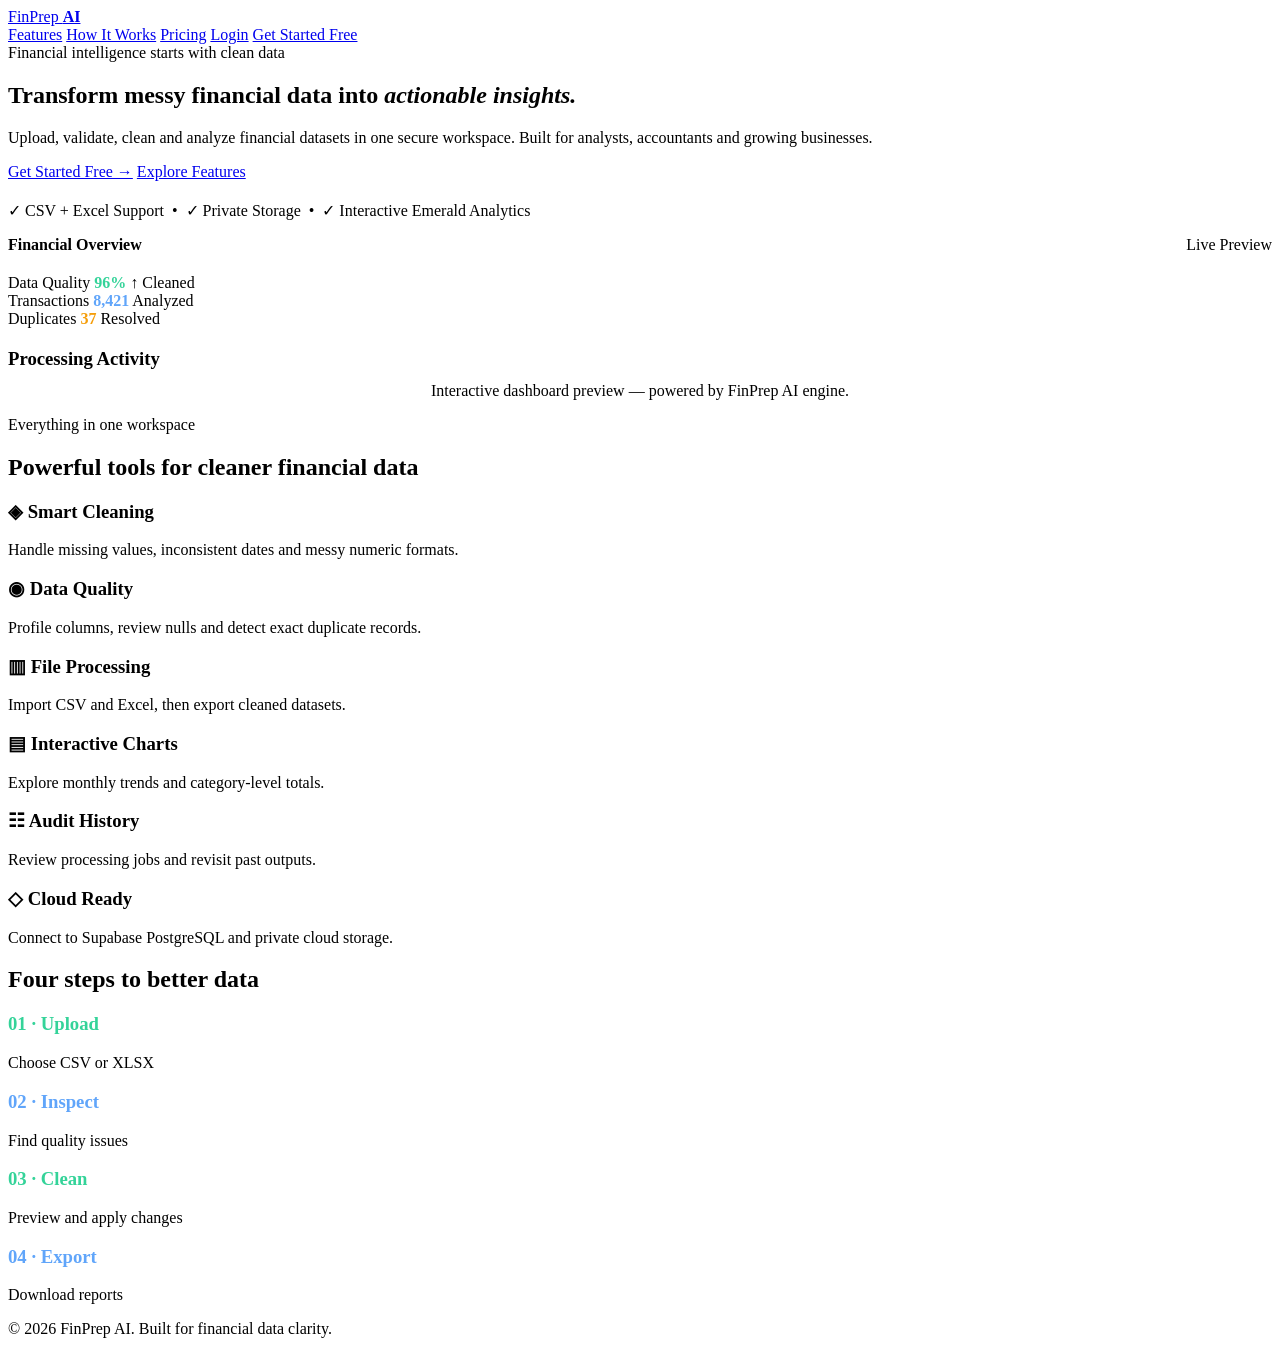
==== frontend/index.html @ 898faa34 "Add FinPrep AI financial data preprocessing app" ====
<!DOCTYPE html>
<html lang="en">
<head>
  <meta charset="UTF-8">
  <meta name="viewport" content="width=device-width, initial-scale=1">
  <title>FinPrep AI — Financial Data, Simplified</title>
  <link rel="icon" type="image/x-icon" href="/favicon.ico">
  <link rel="stylesheet" href="/assets/css/style.css?v=3">
</head>
<body>
  <nav class="landingnav">
    <a class="brand" href="/">FinPrep <b class="brand-ai">AI</b></a>
    <div class="navlinks">
      <a href="#features">Features</a>
      <a href="#workflow">How It Works</a>
      <a href="/pricing.html">Pricing</a>
      <a href="/login.html">Login</a>
      <a class="btn" href="/register.html">Get Started Free</a>
    </div>
  </nav>

  <main>
    <section class="hero">
      <div>
        <div class="eyebrow">Financial intelligence starts with clean data</div>
        <h1>Transform messy financial data into <em>actionable insights.</em></h1>
        <p class="lead">Upload, validate, clean and analyze financial datasets in one secure workspace. Built for analysts, accountants and growing businesses.</p>
        <div class="actions">
          <a class="btn" href="/register.html">Get Started Free →</a>
          <a class="btn ghost" href="#features">Explore Features</a>
        </div>
        <p class="muted small" style="margin-top:20px">✓ CSV + Excel Support &nbsp;•&nbsp; ✓ Private Storage &nbsp;•&nbsp; ✓ Interactive Emerald Analytics</p>
      </div>

      <div class="glass">
        <div style="display:flex;justify-content:space-between;align-items:center">
          <b>Financial Overview</b>
          <span class="pill">Live Preview</span>
        </div>
        <div class="statgrid" style="margin-top:20px">
          <div class="stat">
            <span class="muted">Data Quality</span>
            <strong style="color:#34d399">96%</strong>
            <span class="accent">↑ Cleaned</span>
          </div>
          <div class="stat">
            <span class="muted">Transactions</span>
            <strong style="color:#60a5fa">8,421</strong>
            <span class="muted">Analyzed</span>
          </div>
          <div class="stat">
            <span class="muted">Duplicates</span>
            <strong style="color:#f59e0b">37</strong>
            <span class="accent">Resolved</span>
          </div>
        </div>

        <h3 style="margin:20px 0 10px">Processing Activity</h3>
        <div class="bars">
          <span style="height:35%"></span>
          <span style="height:55%"></span>
          <span style="height:42%"></span>
          <span style="height:75%"></span>
          <span style="height:62%"></span>
          <span style="height:95%"></span>
          <span style="height:80%"></span>
          <span style="height:100%"></span>
        </div>
        <p class="muted small" style="text-align:center;margin-top:12px">Interactive dashboard preview — powered by FinPrep AI engine.</p>
      </div>
    </section>

    <section id="features" class="section">
      <div class="eyebrow">Everything in one workspace</div>
      <h2>Powerful tools for cleaner financial data</h2>
      <div class="features">
        <div class="card">
          <h3>◈ Smart Cleaning</h3>
          <p>Handle missing values, inconsistent dates and messy numeric formats.</p>
        </div>
        <div class="card">
          <h3>◉ Data Quality</h3>
          <p>Profile columns, review nulls and detect exact duplicate records.</p>
        </div>
        <div class="card">
          <h3>▥ File Processing</h3>
          <p>Import CSV and Excel, then export cleaned datasets.</p>
        </div>
        <div class="card">
          <h3>▤ Interactive Charts</h3>
          <p>Explore monthly trends and category-level totals.</p>
        </div>
        <div class="card">
          <h3>☷ Audit History</h3>
          <p>Review processing jobs and revisit past outputs.</p>
        </div>
        <div class="card">
          <h3>◇ Cloud Ready</h3>
          <p>Connect to Supabase PostgreSQL and private cloud storage.</p>
        </div>
      </div>
    </section>

    <section id="workflow" class="section">
      <h2>Four steps to better data</h2>
      <div class="features" style="grid-template-columns:repeat(auto-fit,minmax(190px,1fr))">
        <div class="card">
          <h3 style="color:#34d399">01 · Upload</h3>
          <p>Choose CSV or XLSX</p>
        </div>
        <div class="card">
          <h3 style="color:#60a5fa">02 · Inspect</h3>
          <p>Find quality issues</p>
        </div>
        <div class="card">
          <h3 style="color:#34d399">03 · Clean</h3>
          <p>Preview and apply changes</p>
        </div>
        <div class="card">
          <h3 style="color:#60a5fa">04 · Export</h3>
          <p>Download reports</p>
        </div>
      </div>
    </section>
  </main>

  <footer class="foot">
    © 2026 FinPrep AI. Built for financial data clarity.
  </footer>
</body>
</html>
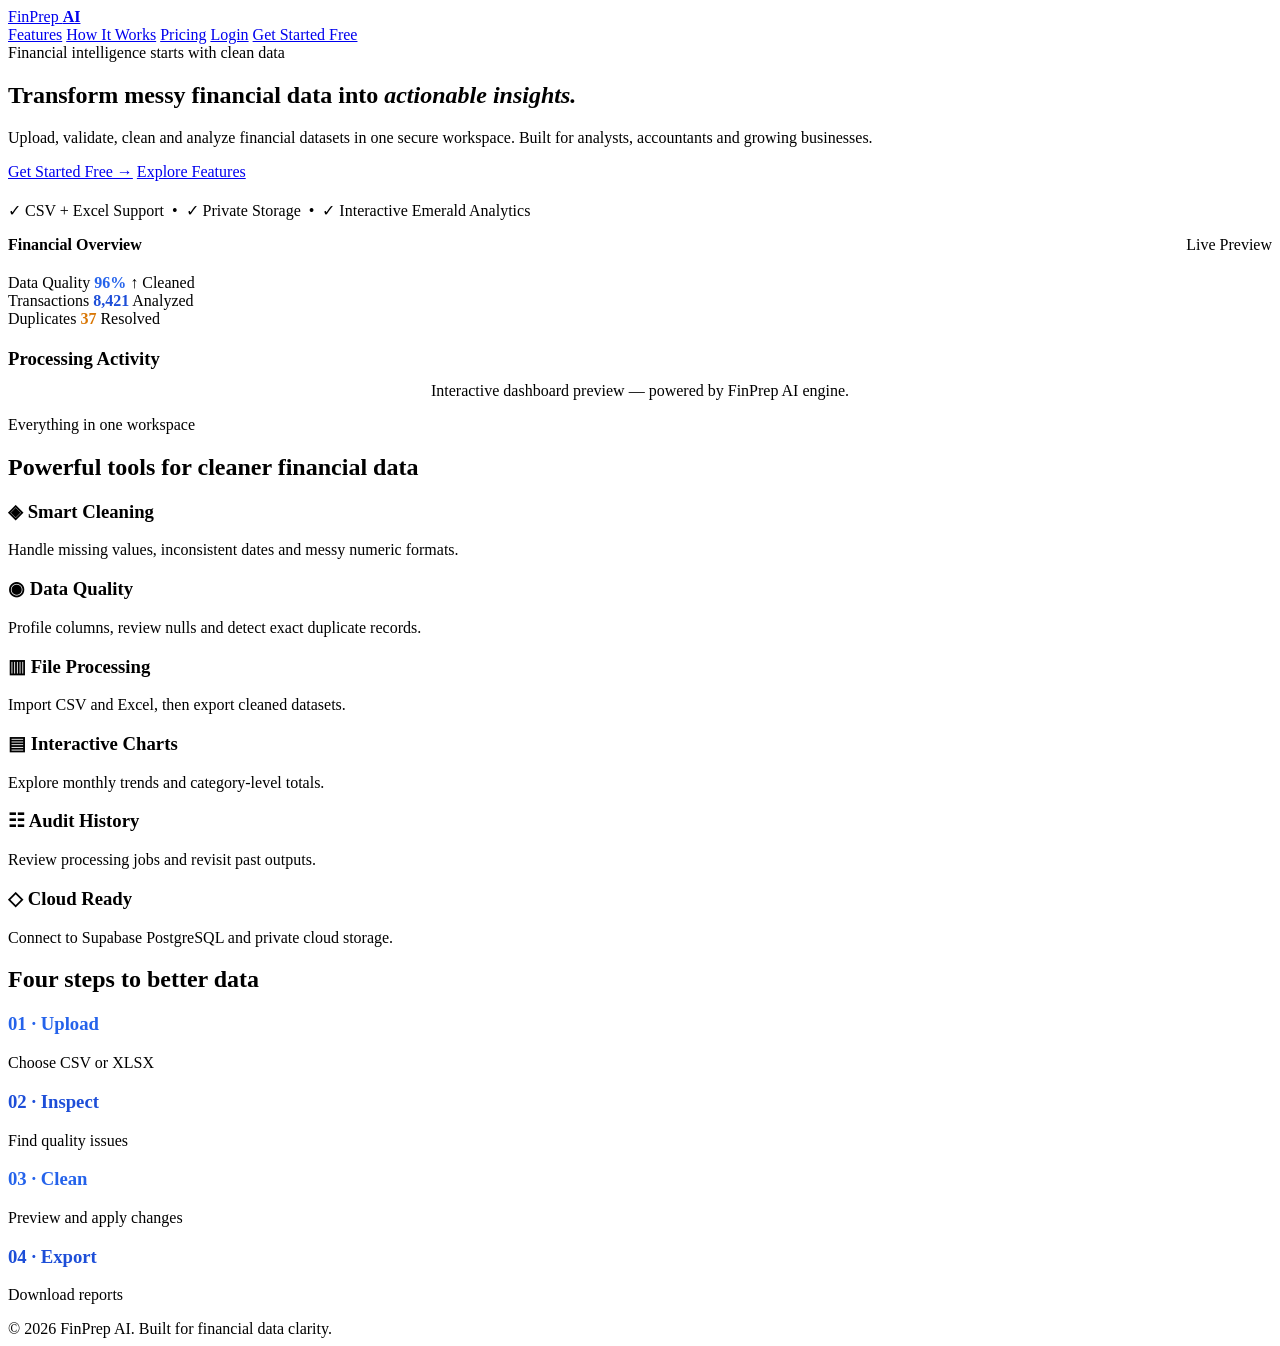
==== commit 62959dba: "Update Navy and Ice Blue colour palette" ====
--- a/frontend/index.html
+++ b/frontend/index.html
@@ -40,17 +40,17 @@
         <div class="statgrid" style="margin-top:20px">
           <div class="stat">
             <span class="muted">Data Quality</span>
-            <strong style="color:#34d399">96%</strong>
+            <strong style="color:#2563EB">96%</strong>
             <span class="accent">↑ Cleaned</span>
           </div>
           <div class="stat">
             <span class="muted">Transactions</span>
-            <strong style="color:#60a5fa">8,421</strong>
+            <strong style="color:#1D4ED8">8,421</strong>
             <span class="muted">Analyzed</span>
           </div>
           <div class="stat">
             <span class="muted">Duplicates</span>
-            <strong style="color:#f59e0b">37</strong>
+            <strong style="color:#D97706">37</strong>
             <span class="accent">Resolved</span>
           </div>
         </div>
@@ -105,19 +105,19 @@
       <h2>Four steps to better data</h2>
       <div class="features" style="grid-template-columns:repeat(auto-fit,minmax(190px,1fr))">
         <div class="card">
-          <h3 style="color:#34d399">01 · Upload</h3>
+          <h3 style="color:#2563EB">01 · Upload</h3>
           <p>Choose CSV or XLSX</p>
         </div>
         <div class="card">
-          <h3 style="color:#60a5fa">02 · Inspect</h3>
+          <h3 style="color:#1D4ED8">02 · Inspect</h3>
           <p>Find quality issues</p>
         </div>
         <div class="card">
-          <h3 style="color:#34d399">03 · Clean</h3>
+          <h3 style="color:#2563EB">03 · Clean</h3>
           <p>Preview and apply changes</p>
         </div>
         <div class="card">
-          <h3 style="color:#60a5fa">04 · Export</h3>
+          <h3 style="color:#1D4ED8">04 · Export</h3>
           <p>Download reports</p>
         </div>
       </div>
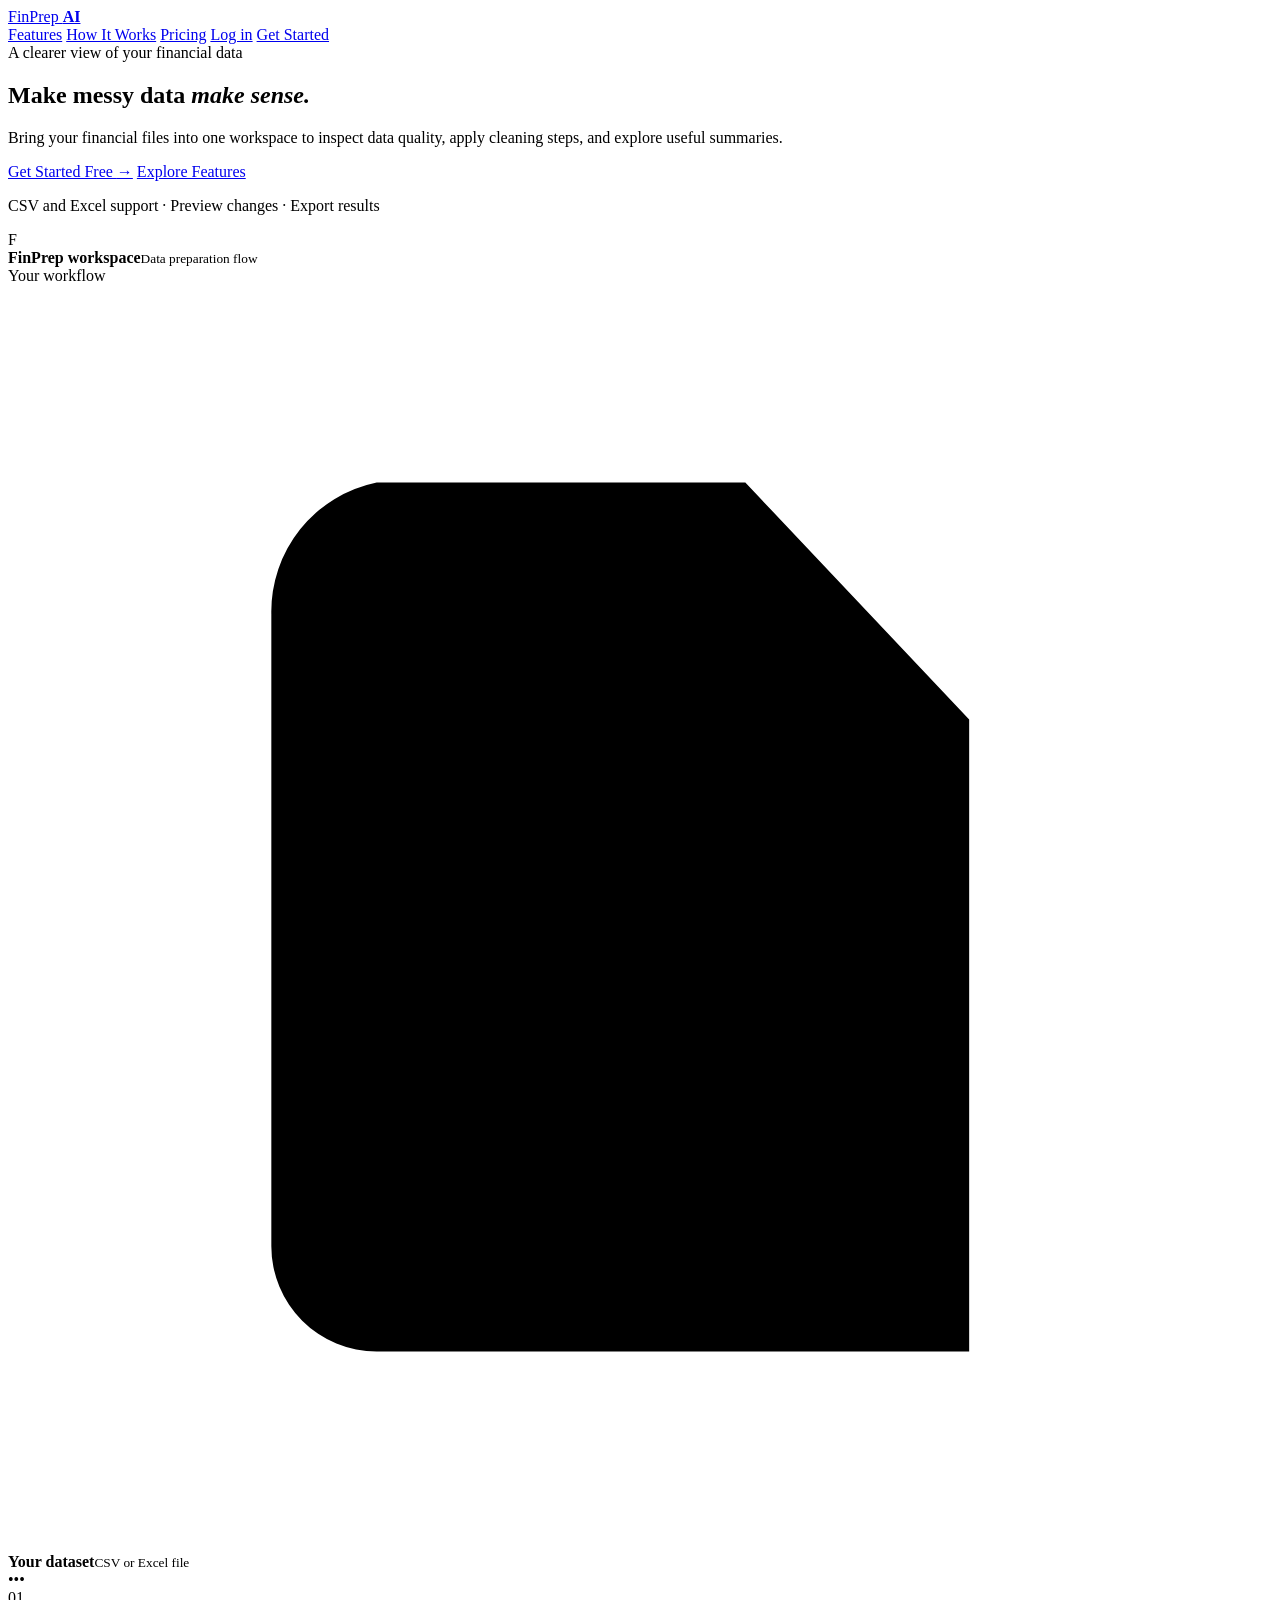
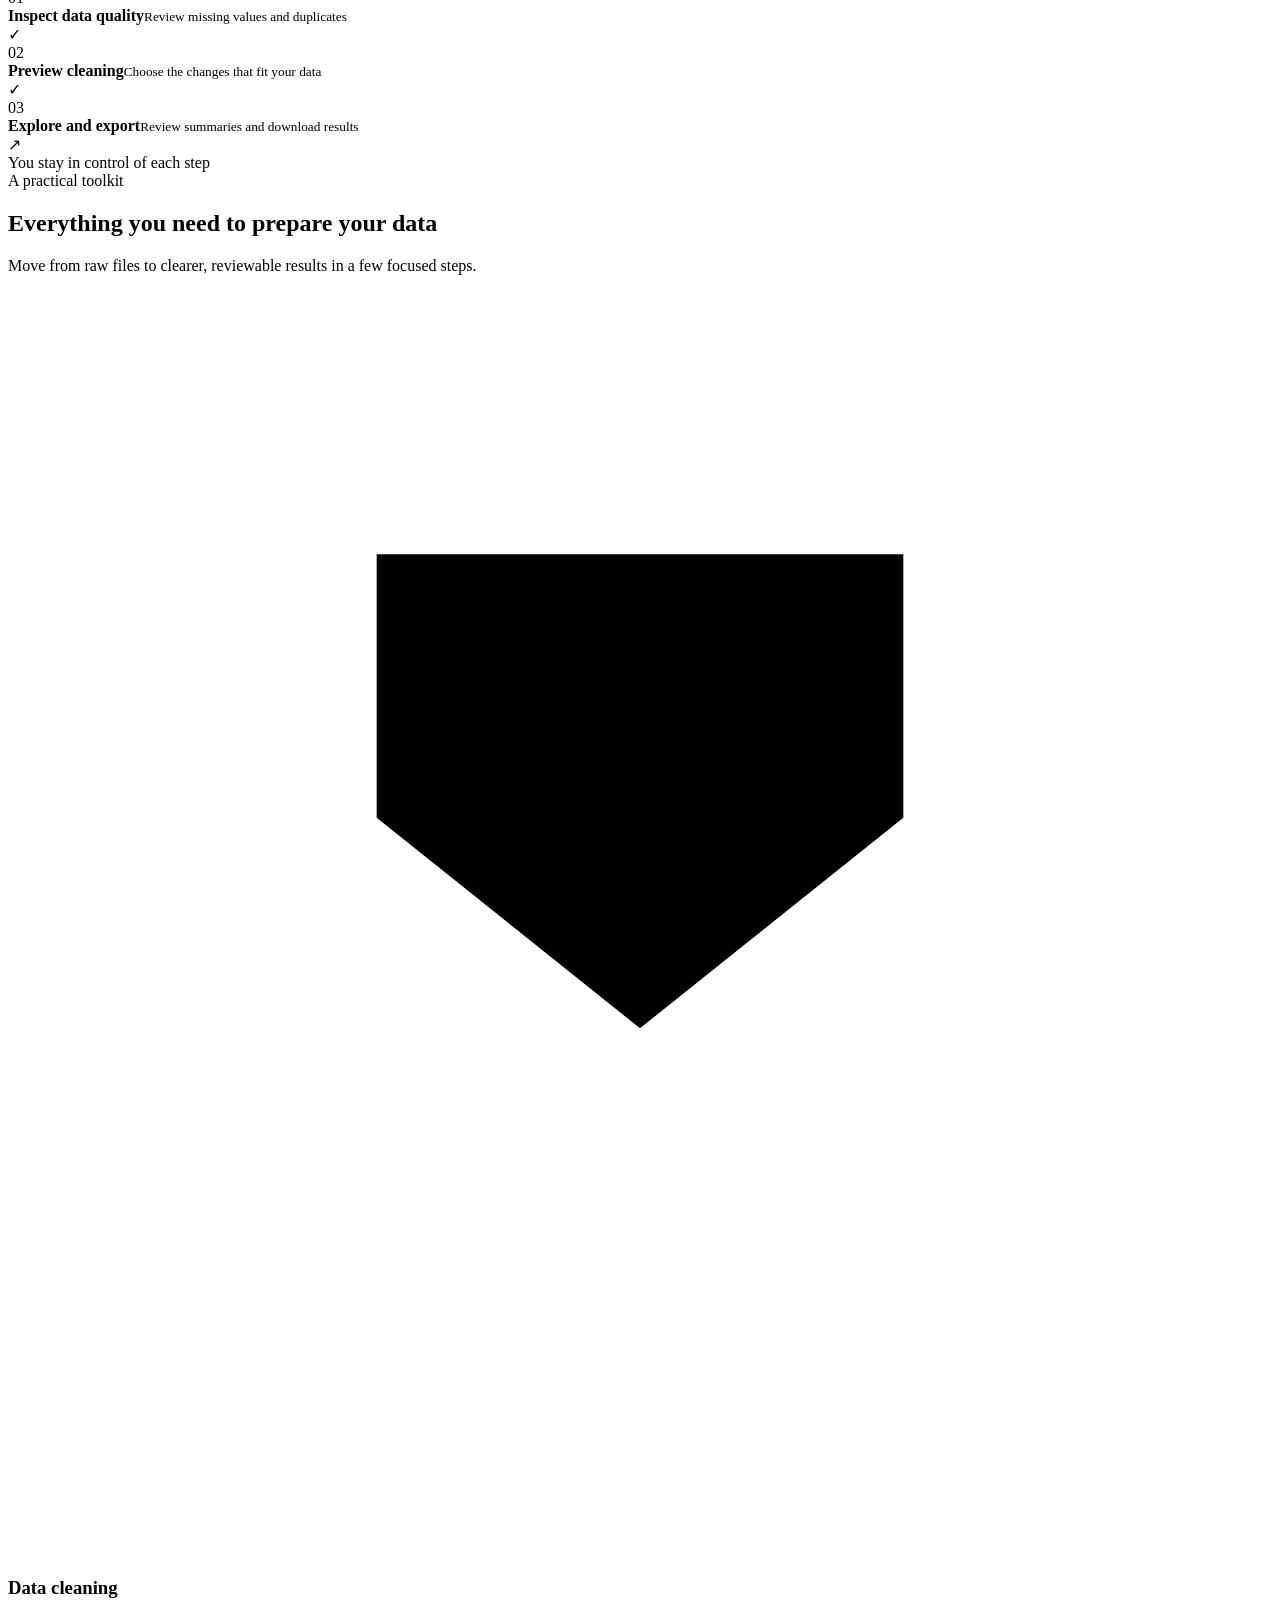
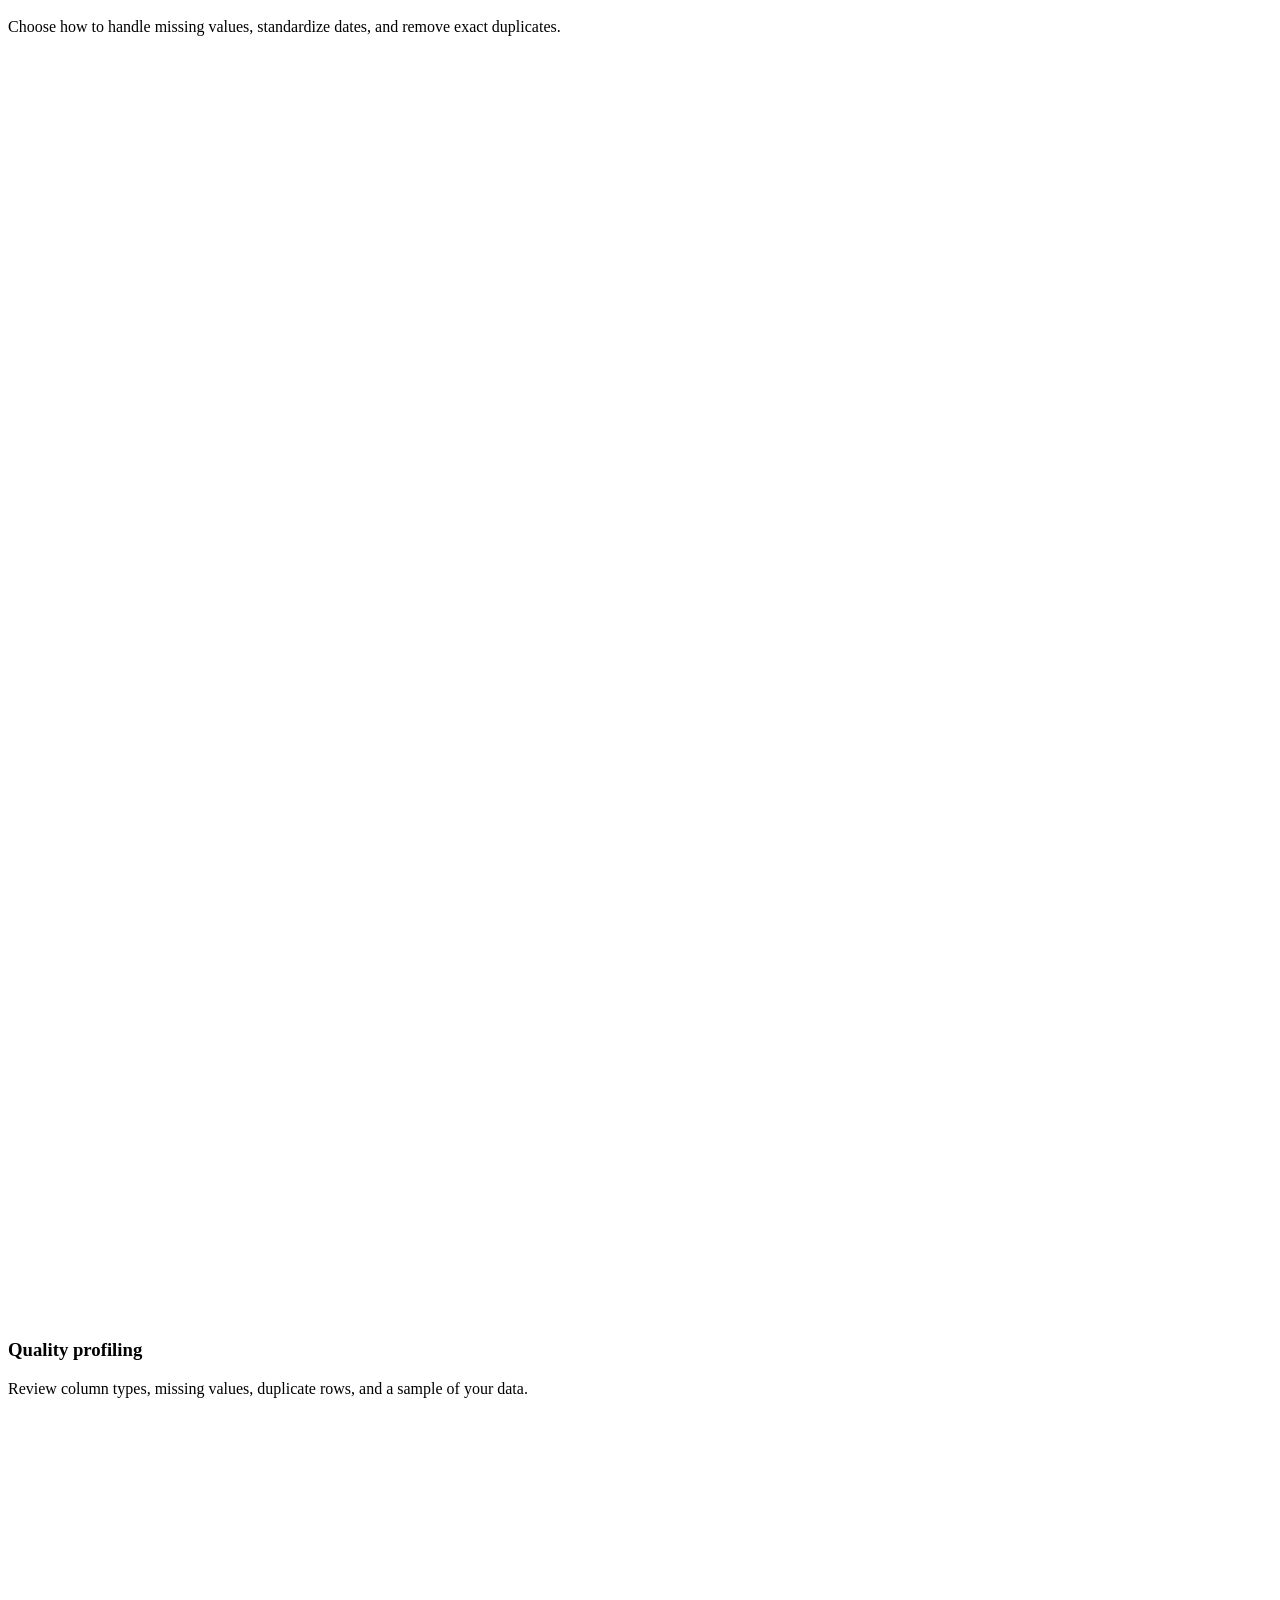
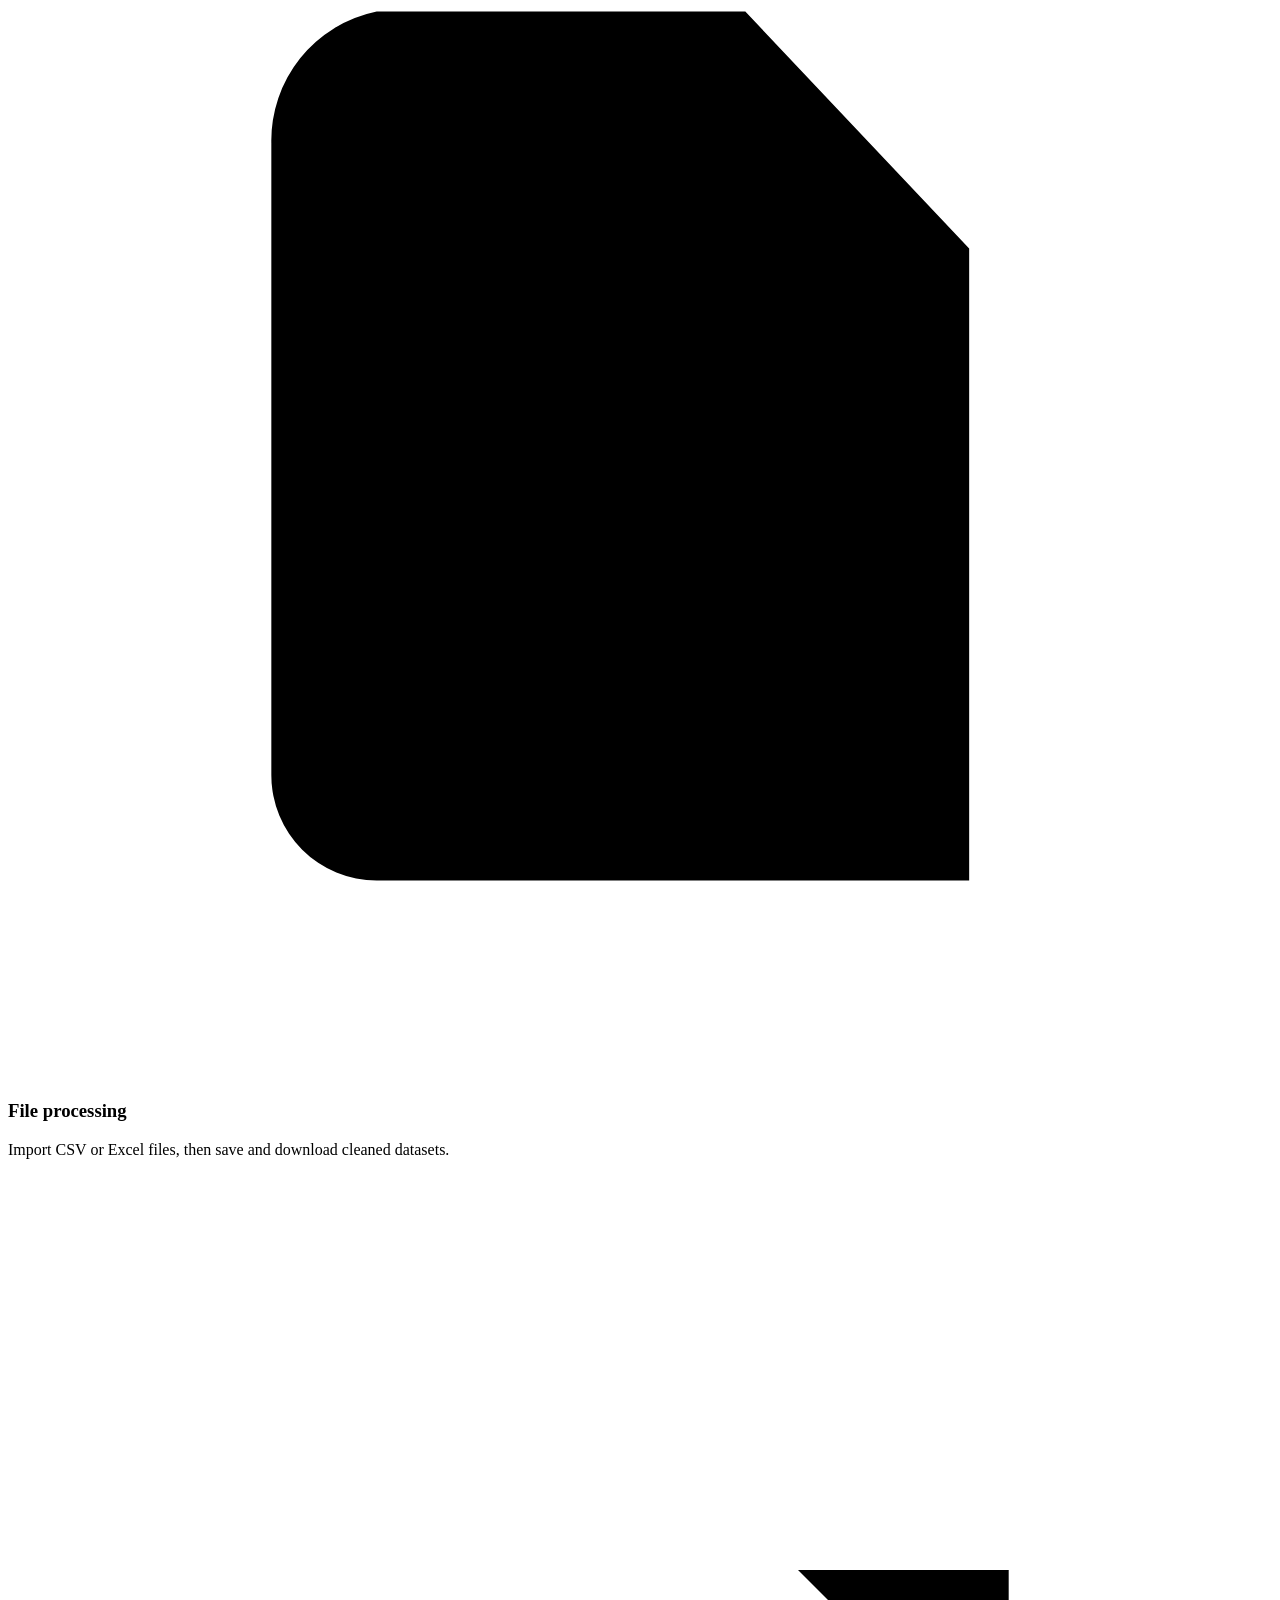
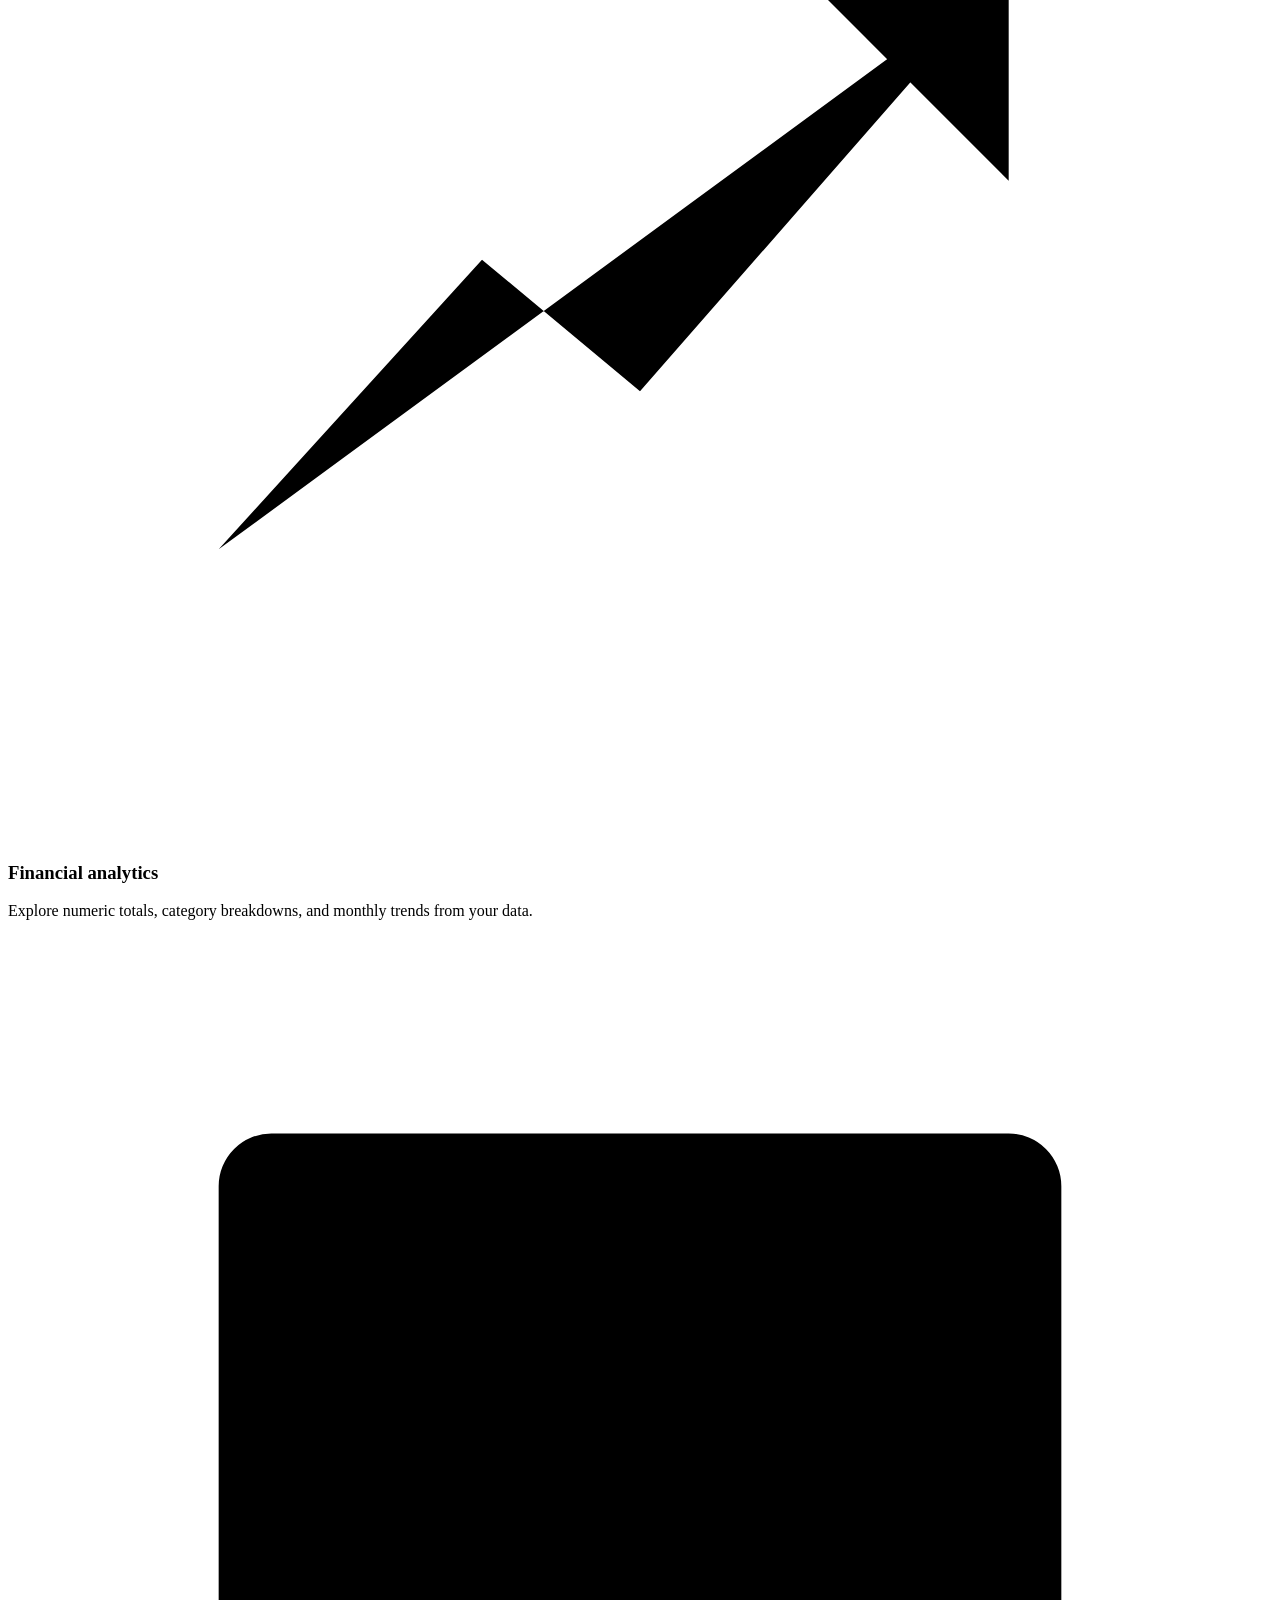
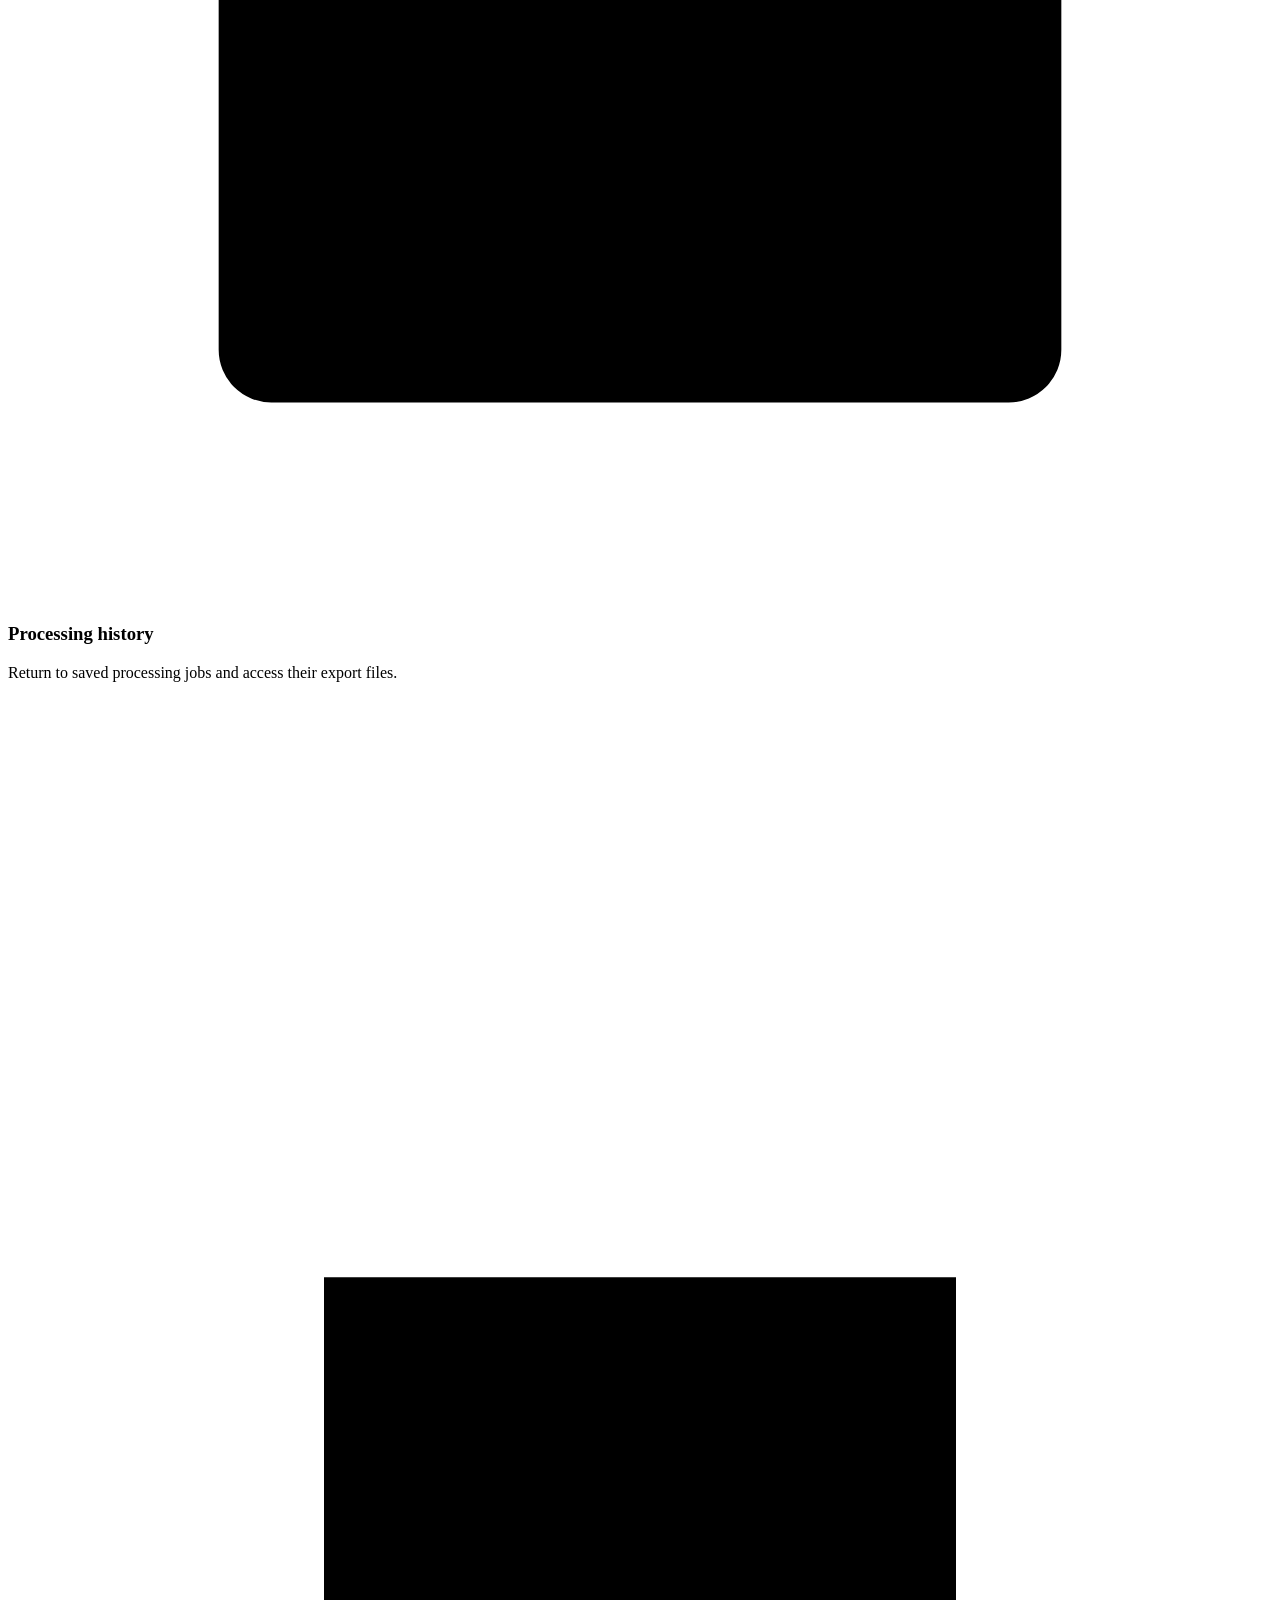
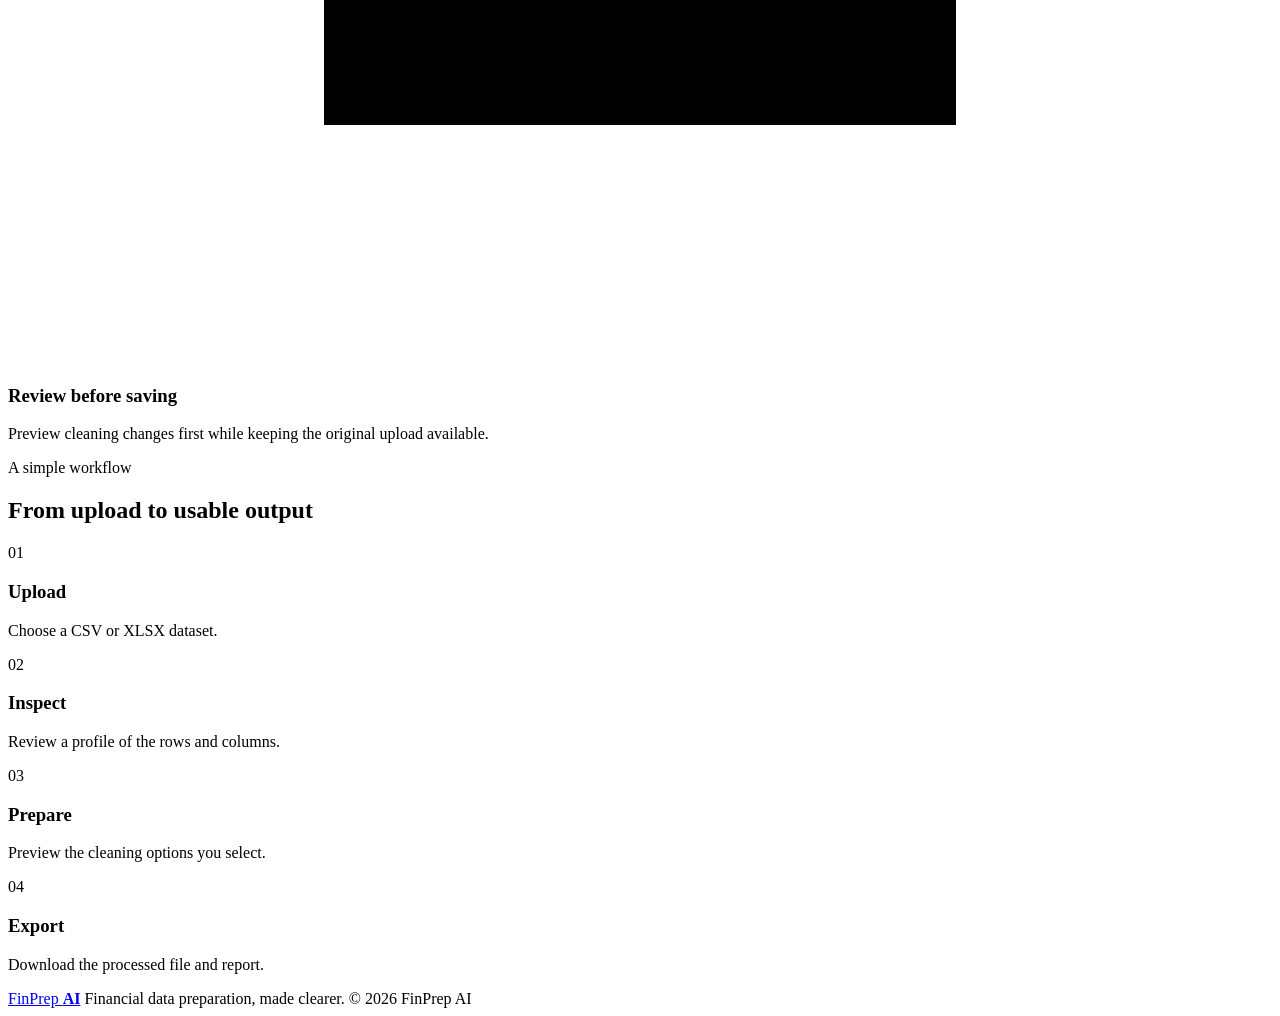
==== commit 1315b000: "New UI" ====
--- a/frontend/index.html
+++ b/frontend/index.html
@@ -7,125 +7,118 @@
   <link rel="icon" type="image/x-icon" href="/favicon.ico">
   <link rel="stylesheet" href="/assets/css/style.css?v=3">
 </head>
-<body>
-  <nav class="landingnav">
+<body class="landing">
+  <nav class="landingnav" aria-label="Main navigation">
     <a class="brand" href="/">FinPrep <b class="brand-ai">AI</b></a>
     <div class="navlinks">
       <a href="#features">Features</a>
       <a href="#workflow">How It Works</a>
       <a href="/pricing.html">Pricing</a>
-      <a href="/login.html">Login</a>
-      <a class="btn" href="/register.html">Get Started Free</a>
+      <a href="/login.html">Log in</a>
+      <a class="btn" href="/register.html">Get Started</a>
     </div>
   </nav>
 
   <main>
     <section class="hero">
-      <div>
-        <div class="eyebrow">Financial intelligence starts with clean data</div>
-        <h1>Transform messy financial data into <em>actionable insights.</em></h1>
-        <p class="lead">Upload, validate, clean and analyze financial datasets in one secure workspace. Built for analysts, accountants and growing businesses.</p>
+      <div class="hero-copy">
+        <div class="eyebrow"><span class="eyebrow-mark"></span> A clearer view of your financial data</div>
+        <h1>Make messy data <em>make sense.</em></h1>
+        <p class="lead">Bring your financial files into one workspace to inspect data quality, apply cleaning steps, and explore useful summaries.</p>
         <div class="actions">
-          <a class="btn" href="/register.html">Get Started Free →</a>
+          <a class="btn" href="/register.html">Get Started Free <span aria-hidden="true">→</span></a>
           <a class="btn ghost" href="#features">Explore Features</a>
         </div>
-        <p class="muted small" style="margin-top:20px">✓ CSV + Excel Support &nbsp;•&nbsp; ✓ Private Storage &nbsp;•&nbsp; ✓ Interactive Emerald Analytics</p>
+        <p class="hero-note">CSV and Excel support <span aria-hidden="true">·</span> Preview changes <span aria-hidden="true">·</span> Export results</p>
       </div>
 
-      <div class="glass">
-        <div style="display:flex;justify-content:space-between;align-items:center">
-          <b>Financial Overview</b>
-          <span class="pill">Live Preview</span>
+      <div class="product-preview" aria-label="FinPrep workflow overview">
+        <div class="preview-top">
+          <div class="preview-brand"><span class="preview-mark">F</span><div><strong>FinPrep workspace</strong><small>Data preparation flow</small></div></div>
+          <span class="preview-status"><span></span> Your workflow</span>
         </div>
-        <div class="statgrid" style="margin-top:20px">
-          <div class="stat">
-            <span class="muted">Data Quality</span>
-            <strong style="color:#2563EB">96%</strong>
-            <span class="accent">↑ Cleaned</span>
+        <div class="preview-file">
+          <span class="file-icon" aria-hidden="true">
+            <svg viewBox="0 0 24 24"><path d="M7 3.75h7l4.25 4.5v12H7a2 2 0 0 1-2-2v-12a2.5 2.5 0 0 1 2-2.5Z"/><path d="M14 4v5h4M8 13h8M8 16h8"/></svg>
+          </span>
+          <div><strong>Your dataset</strong><small>CSV or Excel file</small></div>
+          <span class="preview-arrow" aria-hidden="true">•••</span>
+        </div>
+        <div class="preview-steps">
+          <div class="preview-step">
+            <span class="step-number">01</span>
+            <div><strong>Inspect data quality</strong><small>Review missing values and duplicates</small></div>
+            <span class="step-check" aria-hidden="true">✓</span>
           </div>
-          <div class="stat">
-            <span class="muted">Transactions</span>
-            <strong style="color:#1D4ED8">8,421</strong>
-            <span class="muted">Analyzed</span>
+          <div class="preview-connector"></div>
+          <div class="preview-step">
+            <span class="step-number">02</span>
+            <div><strong>Preview cleaning</strong><small>Choose the changes that fit your data</small></div>
+            <span class="step-check" aria-hidden="true">✓</span>
           </div>
-          <div class="stat">
-            <span class="muted">Duplicates</span>
-            <strong style="color:#D97706">37</strong>
-            <span class="accent">Resolved</span>
+          <div class="preview-connector"></div>
+          <div class="preview-step">
+            <span class="step-number">03</span>
+            <div><strong>Explore and export</strong><small>Review summaries and download results</small></div>
+            <span class="step-check" aria-hidden="true">↗</span>
           </div>
         </div>
-
-        <h3 style="margin:20px 0 10px">Processing Activity</h3>
-        <div class="bars">
-          <span style="height:35%"></span>
-          <span style="height:55%"></span>
-          <span style="height:42%"></span>
-          <span style="height:75%"></span>
-          <span style="height:62%"></span>
-          <span style="height:95%"></span>
-          <span style="height:80%"></span>
-          <span style="height:100%"></span>
-        </div>
-        <p class="muted small" style="text-align:center;margin-top:12px">Interactive dashboard preview — powered by FinPrep AI engine.</p>
+        <div class="preview-footer"><span class="preview-dot"></span> You stay in control of each step</div>
       </div>
     </section>
 
     <section id="features" class="section">
-      <div class="eyebrow">Everything in one workspace</div>
-      <h2>Powerful tools for cleaner financial data</h2>
+      <div class="section-heading">
+        <div class="eyebrow">A practical toolkit</div>
+        <h2>Everything you need to prepare your data</h2>
+        <p class="muted">Move from raw files to clearer, reviewable results in a few focused steps.</p>
+      </div>
       <div class="features">
-        <div class="card">
-          <h3>◈ Smart Cleaning</h3>
-          <p>Handle missing values, inconsistent dates and messy numeric formats.</p>
-        </div>
-        <div class="card">
-          <h3>◉ Data Quality</h3>
-          <p>Profile columns, review nulls and detect exact duplicate records.</p>
-        </div>
-        <div class="card">
-          <h3>▥ File Processing</h3>
-          <p>Import CSV and Excel, then export cleaned datasets.</p>
-        </div>
-        <div class="card">
-          <h3>▤ Interactive Charts</h3>
-          <p>Explore monthly trends and category-level totals.</p>
-        </div>
-        <div class="card">
-          <h3>☷ Audit History</h3>
-          <p>Review processing jobs and revisit past outputs.</p>
-        </div>
-        <div class="card">
-          <h3>◇ Cloud Ready</h3>
-          <p>Connect to Supabase PostgreSQL and private cloud storage.</p>
-        </div>
+        <article class="card feature-card">
+          <span class="feature-icon" aria-hidden="true"><svg viewBox="0 0 24 24"><path d="M4 5h16M7 5v5l5 4 5-4V5M12 14v5m-4 0h8"/></svg></span>
+          <h3>Data cleaning</h3><p>Choose how to handle missing values, standardize dates, and remove exact duplicates.</p>
+        </article>
+        <article class="card feature-card">
+          <span class="feature-icon" aria-hidden="true"><svg viewBox="0 0 24 24"><path d="M4 19V5m0 14h16M8 15v-3m4 3V7m4 8v-5"/></svg></span>
+          <h3>Quality profiling</h3><p>Review column types, missing values, duplicate rows, and a sample of your data.</p>
+        </article>
+        <article class="card feature-card">
+          <span class="feature-icon" aria-hidden="true"><svg viewBox="0 0 24 24"><path d="M7 3.75h7l4.25 4.5v12H7a2 2 0 0 1-2-2v-12a2.5 2.5 0 0 1 2-2.5Z"/><path d="M14 4v5h4M8 13h8M8 16h8"/></svg></span>
+          <h3>File processing</h3><p>Import CSV or Excel files, then save and download cleaned datasets.</p>
+        </article>
+        <article class="card feature-card">
+          <span class="feature-icon" aria-hidden="true"><svg viewBox="0 0 24 24"><path d="M4 18.5 9 13l3 2.5 7-8"/><path d="M15 7.5h4v4"/></svg></span>
+          <h3>Financial analytics</h3><p>Explore numeric totals, category breakdowns, and monthly trends from your data.</p>
+        </article>
+        <article class="card feature-card">
+          <span class="feature-icon" aria-hidden="true"><svg viewBox="0 0 24 24"><path d="M7 4h10M7 8h10M7 12h6M5 3.75h14a1 1 0 0 1 1 1v14.5a1 1 0 0 1-1 1H5a1 1 0 0 1-1-1V4.75a1 1 0 0 1 1-1Z"/></svg></span>
+          <h3>Processing history</h3><p>Return to saved processing jobs and access their export files.</p>
+        </article>
+        <article class="card feature-card">
+          <span class="feature-icon" aria-hidden="true"><svg viewBox="0 0 24 24"><path d="M5 7.5h14M7.5 4v3.5M16.5 4v3.5M6 11h12v8.5H6zM9 14h2m2 0h2m-6 3h2"/></svg></span>
+          <h3>Review before saving</h3><p>Preview cleaning changes first while keeping the original upload available.</p>
+        </article>
       </div>
     </section>
 
-    <section id="workflow" class="section">
-      <h2>Four steps to better data</h2>
-      <div class="features" style="grid-template-columns:repeat(auto-fit,minmax(190px,1fr))">
-        <div class="card">
-          <h3 style="color:#2563EB">01 · Upload</h3>
-          <p>Choose CSV or XLSX</p>
-        </div>
-        <div class="card">
-          <h3 style="color:#1D4ED8">02 · Inspect</h3>
-          <p>Find quality issues</p>
-        </div>
-        <div class="card">
-          <h3 style="color:#2563EB">03 · Clean</h3>
-          <p>Preview and apply changes</p>
-        </div>
-        <div class="card">
-          <h3 style="color:#1D4ED8">04 · Export</h3>
-          <p>Download reports</p>
-        </div>
+    <section id="workflow" class="section workflow-section">
+      <div class="section-heading">
+        <div class="eyebrow">A simple workflow</div>
+        <h2>From upload to usable output</h2>
+      </div>
+      <div class="workflow-grid">
+        <article class="workflow-step"><span>01</span><h3>Upload</h3><p>Choose a CSV or XLSX dataset.</p></article>
+        <article class="workflow-step"><span>02</span><h3>Inspect</h3><p>Review a profile of the rows and columns.</p></article>
+        <article class="workflow-step"><span>03</span><h3>Prepare</h3><p>Preview the cleaning options you select.</p></article>
+        <article class="workflow-step"><span>04</span><h3>Export</h3><p>Download the processed file and report.</p></article>
       </div>
     </section>
   </main>
 
   <footer class="foot">
-    © 2026 FinPrep AI. Built for financial data clarity.
+    <a class="brand" href="/">FinPrep <b class="brand-ai">AI</b></a>
+    <span>Financial data preparation, made clearer.</span>
+    <span>© 2026 FinPrep AI</span>
   </footer>
 </body>
 </html>
